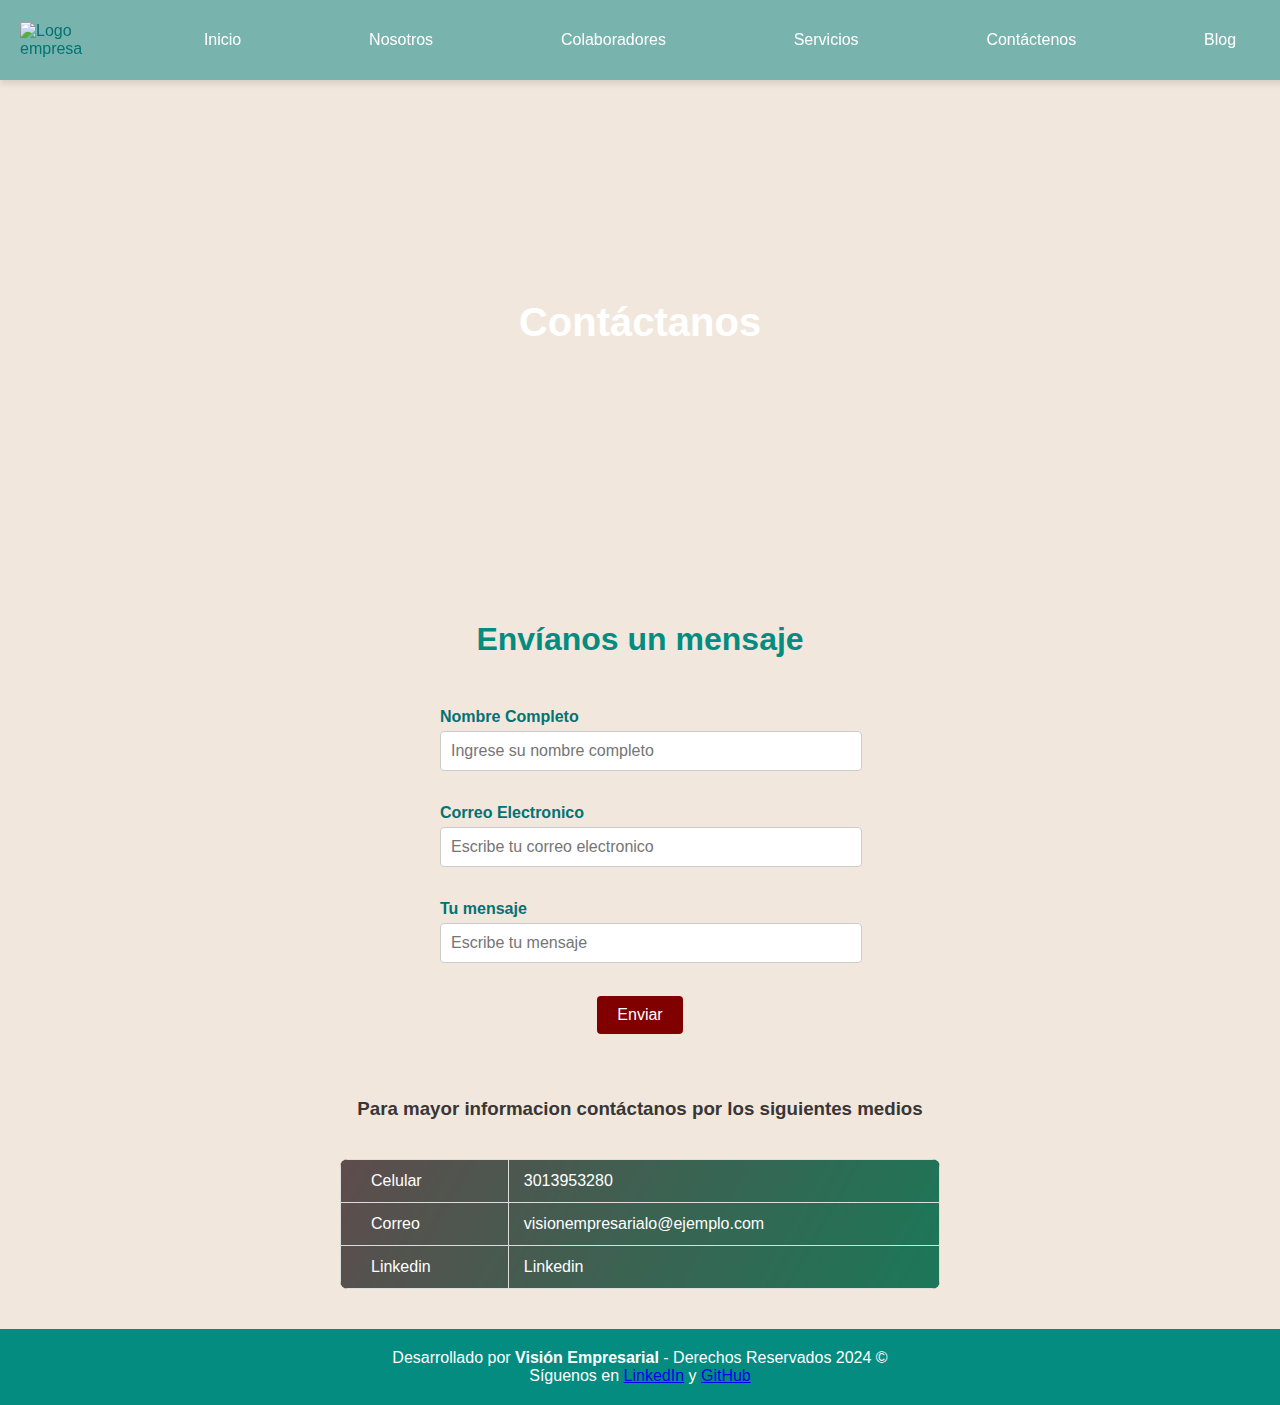
==== HTML/contactenos.html @ 6710968e "initial commit" ====
<!DOCTYPE html>
<html lang="en">
    <head>
        <meta charset="UTF-8">
        <meta name="viewport" content="width=device-width, initial-scale=1.0">
        <title>Vision Empresarial</title>
        <link rel="stylesheet" href="../CSS/contactenos.css">
        <link rel="stylesheet" href="../CSS/estiloglobal.css">
    </head>
    <body>
    
        <nav class="nav">
    
            <img src="../Imagenes/VISIONEMPRESARIAL.png" alt="Logo empresa" class="logo-nav">
            <ul>
                <li><a href="../HTML/index.html">Inicio</a></li>
                <li><a href="../HTML/nosotros.html">Nosotros</a></li>
                <li><a href="../HTML/colaboradores.html">Colaboradores</a></li>
                <li><a href="../HTML/servicios.html">Servicios</a></li>
                <li><a href="../HTML/contactenos.html">Contáctenos</a></li>     
                <li><a href="../HTML/blog.html">Blog</a></li>
            </ul>
        </nav>

        <section class="hero">
            <h2 class="titulo">Contáctanos</h2>
        </section>

        <div class="container">
            <h1>Envíanos un mensaje</h1>
    
            <form id="formularioRegistro">
                <div class="form-control">
                    <label for="nombre">Nombre Completo</label>
                    <input type="text" id="nombre"placeholder="Ingrese su nombre completo"/>
                    <small>Error: El nombre es obligatorio</small>
                </div>
    
                <div class="form-control">
                    <label for="correo">Correo Electronico</label>
                    <input type="email" id="correo" placeholder="Escribe tu correo electronico"/>
                    <small>Error: El correo es obligatorio y debe ser valido</small>
                </div>
    
                <div class="form-control">
                    <label for="mensaje">Tu mensaje</label>
                    <input type="mensaje" id="mensaje" placeholder="Escribe tu mensaje"/>
                    <small>Error: El mensaje enviado contiene errores.</small>
                </div>
                <button type="submit" id="btnEnviar">Enviar</button>
                <p id="mensajeExito">Mensaje enviado exitosamente!</p>
    
            </form>
    
        </div>
        <script src="../JS/contactenos.js"></script>
<main class = "content">
    <h3 class="text-message">Para mayor informacion contáctanos por los siguientes medios</h3>
    <section class = "articles">
        <article class = "post">
            <table class="styled-table">
                <tbody>
                  <tr>
                    <td>Celular</td>
                    <td>3013953280</td>
                  </tr>
                  <tr>
                    <td>Correo</td>
                    <td><a href="mailto:visionempresarialo@ejemplo.com">visionempresarialo@ejemplo.com</a></td>
                  </tr>
                  <tr>
                    <td>Linkedin</td>
                    <td><a href="https://www.linkedin.com/">Linkedin</a></td>
                  </tr>
                </tbody>
              </table>                          
        </article>
       
    

    </section>

</main>
<footer>
    <p>Desarrollado por <strong>Visión Empresarial</strong> - Derechos Reservados 2024 &copy;</p>
    <p>Síguenos en <a href="https://www.linkedin.com" aria-label="LinkedIn de Visión Empresarial" target="_blank">LinkedIn</a> y <a href="https://github.com" aria-label="GitHub de Visión Empresarial" target="_blank">GitHub</a></p>
</footer>
</body>
</html>
---- CSS/contactenos.css ----
.container h1 {
  color: #038C7F;
  text-align: center;
  margin-bottom: 50px;
}
form {
  display: flex;
  flex-direction: column;
  align-items: center;
}

.form-control {
  margin-bottom: 15px;
  width: 100%; 
  max-width: 400px;
}

.form-control label {
  margin-bottom: 5px;
  font-weight: bold;
  display: block;
  text-align: left;
}

.form-control input {
  width: 100%;
  padding: 10px;
  border: 1px solid #ccc;
  border-radius: 4px;
  font-size: 16px;
}

.form-control small {
  color: red;
  visibility: hidden;
}

button {
  padding: 10px 20px;
  background-color: maroon;
  color: #fff;
  border: none;
  border-radius: 4px;
  cursor: pointer;
  font-size: 16px;
  align-self: center;
}

button:hover {
  background-color: #800000;
}

#mensajeExito {
  color: green;
  visibility: hidden;
  text-align: center;
  margin-top: 10px;
}


.hero {
  background-image: url('https://images.pexels.com/photos/6069307/pexels-photo-6069307.jpeg?auto=compress&cs=tinysrgb&w=1260&h=750&dpr=1'); /* Ruta de la imagen de fondo */

}

.hero h2 {
  color: white;
  font-size: 2.5em; 
  margin-bottom: 10px; 
  margin-top: 250px; 
}

.hero p {
  color: rgb(56, 54, 54);
  font-size: 1.6em; 
  font-weight: bold;
}


.articles {
  padding: 20px;
}

.post {
  margin-bottom: 20px;
}

.styled-table {
  width: 100%;
  max-width: 600px; 
  margin: 0 auto; 
  border-collapse: collapse;
  font-size: 16px;
  text-align: left;
  background: linear-gradient(120deg, #5e4c4c, #1b7758); 
  border-radius: 8px; 
  overflow: hidden;
}

.styled-table th, .styled-table td {
  padding: 12px 15px;
  border: 1px solid #ddd;
}

.styled-table th {
  background-color: #f4f4f4;
}

.styled-table td:first-child {
  position: relative;
  padding-left: 30px; 
}

.styled-table td:first-child::before {
  content: '';
  position: absolute;
  left: 10px;
  top: 50%;
  transform: translateY(-50%);
  width: 16px;
  height: 16px;
  background-size: contain;
  background-repeat: no-repeat;
}
.styled-table td{
  color: white;
}

.styled-table td a {
  color: white;
  text-decoration: none;
}

.styled-table td a:hover {
  text-decoration: underline;
}

.text-message{
  color: rgb(56, 54, 54);
  text-align: center;
  margin-top: 20px;
}
---- CSS/estiloglobal.css ----
body {
    font-family: 'Verdana', sans-serif;
    background-color: #F2E7DC;
    color: #027373;
    margin: 0;
    padding: 0;
    height: 100%;
}

header {
    text-align: center;
    background-color: #038C7F;
    padding: 10px 0;
}



.nav {
    background-color: rgba(0, 128, 128, 0.5); 
    position: fixed;  
    top: 0;
    width: 100%;
    display: flex;
    align-items: center; 
    padding: 10px 20px;  
    box-shadow: 0 4px 6px rgba(0, 0, 0, 0.1);
    z-index: 1000; 
    height: 60px;
}


.logo-nav {
    width: 110Px; 
    height: auto;  
    border-radius: 0; 
    margin-right: 10px;
    object-fit: contain; 
    background-color: transparent; 
}
.nav ul {
    list-style: none;
    display: flex;
    justify-content: space-around;
    flex-grow: 1;
    margin: 0;
    padding: 0;
}

.nav li {
    margin: 0 15px;
}

.nav a {
    color: #fff;
    text-decoration: none;
    font-size: 16px;
    padding: 10px;
    transition: background-color 0.3s ease;
}

.nav a:hover {
    background-color: rgba(255, 255, 255, 0.2);  }


footer {
    background-color: #038C7F;
    color: #fff;
    text-align: center;
    padding: 20px;
}

footer p {
    margin: 0;
}

.hero {

    background-size: cover; 
    background-position: center; 
    padding: 50px; 
    color: white; 
    text-align: center; 
    background-position: center top; 
    height: 450px;
    padding-top: 50px; 
    padding-bottom: 100px; 
}
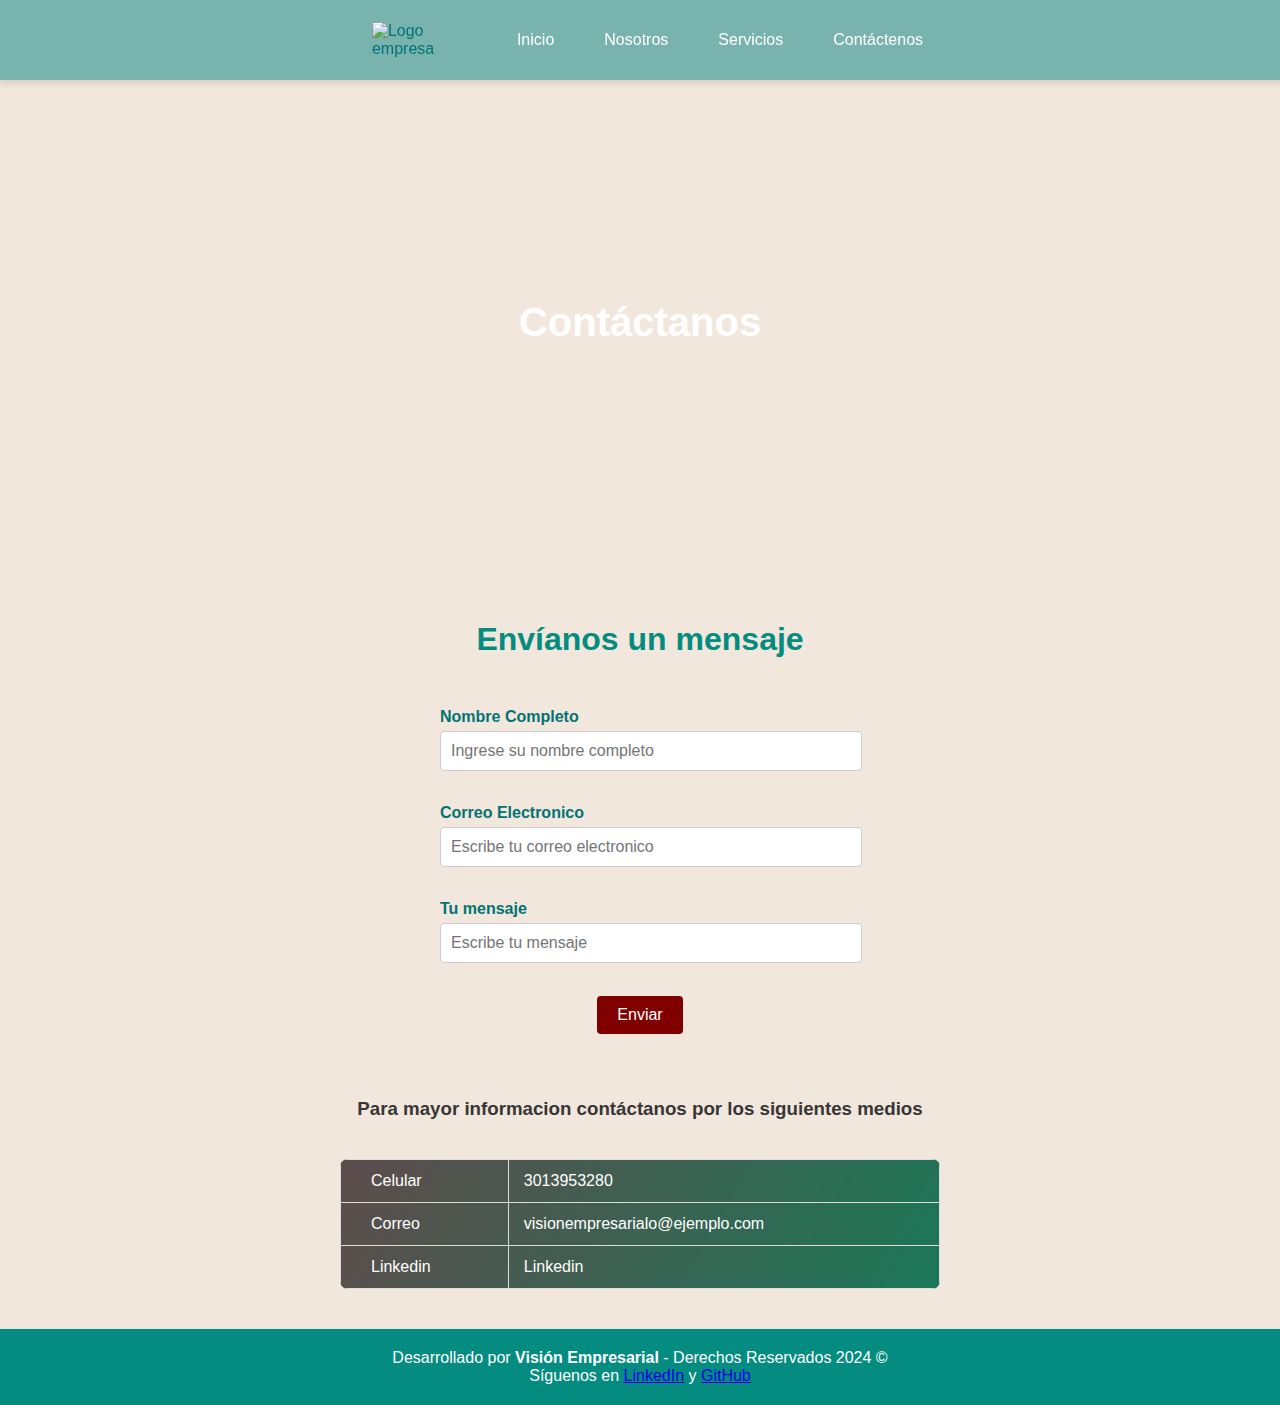
==== commit 4e9f5ada: "salud" ====
--- a/HTML/contactenos.html
+++ b/HTML/contactenos.html
@@ -14,11 +14,10 @@
             <img src="../Imagenes/VISIONEMPRESARIAL.png" alt="Logo empresa" class="logo-nav">
             <ul>
                 <li><a href="../HTML/index.html">Inicio</a></li>
-                <li><a href="../HTML/nosotros.html">Nosotros</a></li>
-                <li><a href="../HTML/colaboradores.html">Colaboradores</a></li>
+                <li><a href="../HTML/nosotros.html">Nosotros</a></li> 
                 <li><a href="../HTML/servicios.html">Servicios</a></li>
                 <li><a href="../HTML/contactenos.html">Contáctenos</a></li>     
-                <li><a href="../HTML/blog.html">Blog</a></li>
+             
             </ul>
         </nav>
 
--- a/CSS/estiloglobal.css
+++ b/CSS/estiloglobal.css
@@ -27,6 +27,7 @@
     box-shadow: 0 4px 6px rgba(0, 0, 0, 0.1);
     z-index: 1000; 
     height: 60px;
+    justify-content: center; /* Centra los elementos en el nav */
 }
 
 
@@ -41,8 +42,6 @@
 .nav ul {
     list-style: none;
     display: flex;
-    justify-content: space-around;
-    flex-grow: 1;
     margin: 0;
     padding: 0;
 }
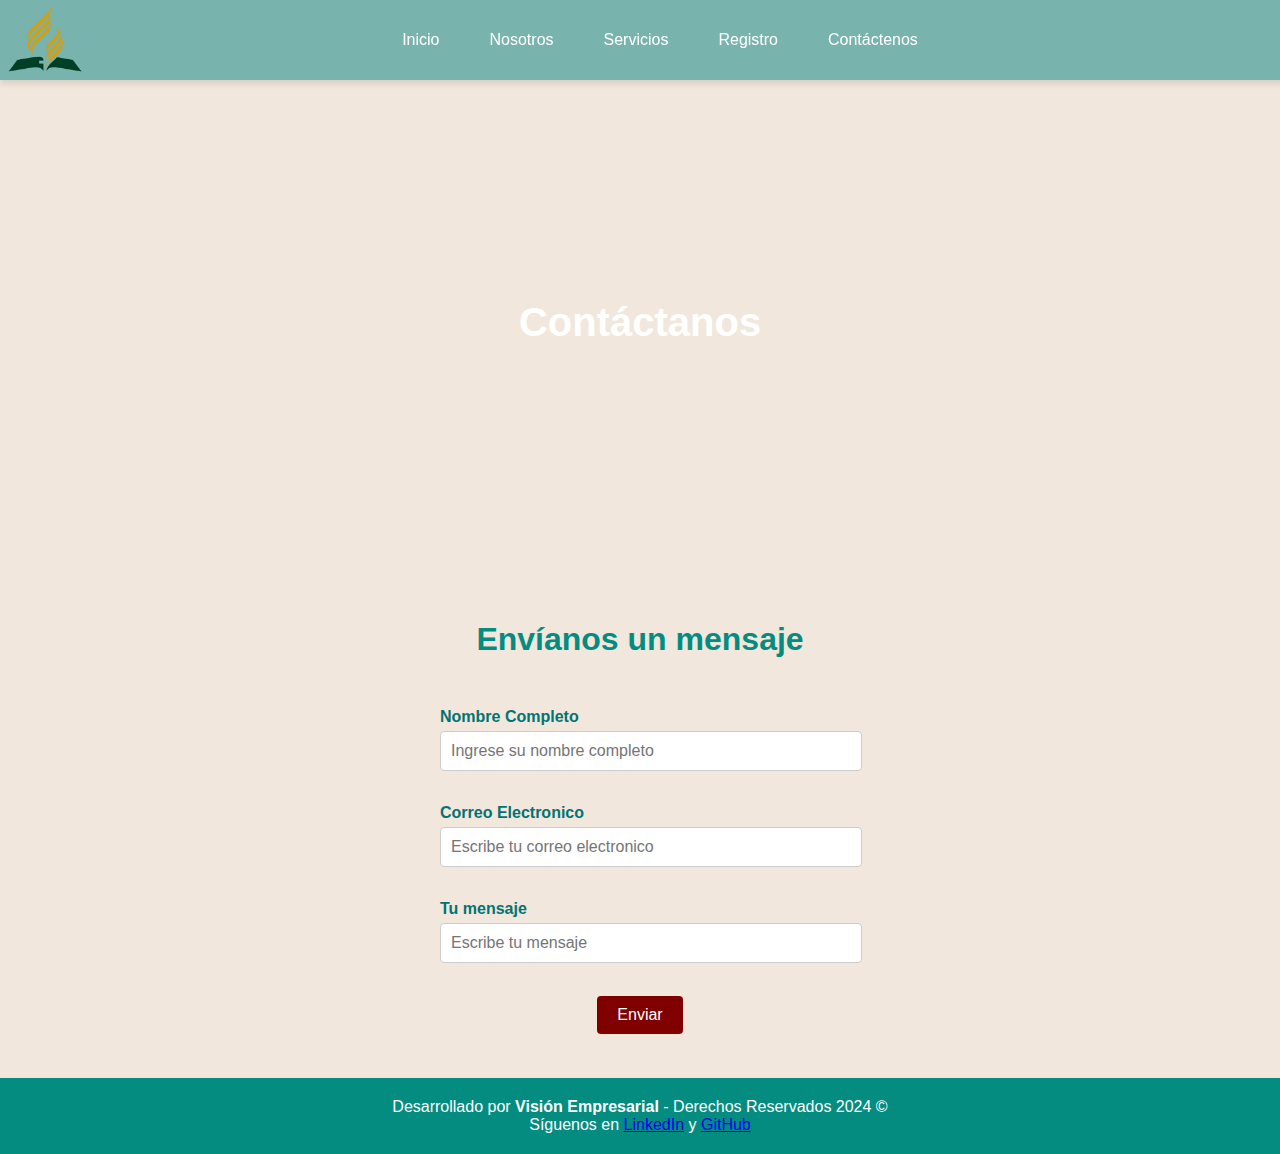
==== commit ab007a56: "adelantos del trabajo" ====
--- a/HTML/contactenos.html
+++ b/HTML/contactenos.html
@@ -6,18 +6,19 @@
         <title>Vision Empresarial</title>
         <link rel="stylesheet" href="../CSS/contactenos.css">
         <link rel="stylesheet" href="../CSS/estiloglobal.css">
+        <link rel="stylesheet" href="../CSS/">
     </head>
     <body>
     
         <nav class="nav">
-    
-            <img src="../Imagenes/VISIONEMPRESARIAL.png" alt="Logo empresa" class="logo-nav">
+
+            <img src="../Imagenes/logo2-removebg-preview.png" alt="Logo empresa" class="logo-nav">
             <ul>
                 <li><a href="../HTML/index.html">Inicio</a></li>
-                <li><a href="../HTML/nosotros.html">Nosotros</a></li> 
-                <li><a href="../HTML/servicios.html">Servicios</a></li>
-                <li><a href="../HTML/contactenos.html">Contáctenos</a></li>     
-             
+                <li><a href="../HTML/nosotros.html">Nosotros</a></li>
+                <li><a href="../HTML/servicios.html">Servicios</a></li>   
+                <li><a href="../HTML/registro.html">Registro</a></li>
+                <li><a href="../HTML/registro.html">Contáctenos</a></li>
             </ul>
         </nav>
 
@@ -53,33 +54,7 @@
     
         </div>
         <script src="../JS/contactenos.js"></script>
-<main class = "content">
-    <h3 class="text-message">Para mayor informacion contáctanos por los siguientes medios</h3>
-    <section class = "articles">
-        <article class = "post">
-            <table class="styled-table">
-                <tbody>
-                  <tr>
-                    <td>Celular</td>
-                    <td>3013953280</td>
-                  </tr>
-                  <tr>
-                    <td>Correo</td>
-                    <td><a href="mailto:visionempresarialo@ejemplo.com">visionempresarialo@ejemplo.com</a></td>
-                  </tr>
-                  <tr>
-                    <td>Linkedin</td>
-                    <td><a href="https://www.linkedin.com/">Linkedin</a></td>
-                  </tr>
-                </tbody>
-              </table>                          
-        </article>
-       
-    
 
-    </section>
-
-</main>
 <footer>
     <p>Desarrollado por <strong>Visión Empresarial</strong> - Derechos Reservados 2024 &copy;</p>
     <p>Síguenos en <a href="https://www.linkedin.com" aria-label="LinkedIn de Visión Empresarial" target="_blank">LinkedIn</a> y <a href="https://github.com" aria-label="GitHub de Visión Empresarial" target="_blank">GitHub</a></p>
--- a/CSS/contactenos.css
+++ b/CSS/contactenos.css
@@ -140,4 +140,19 @@
   color: rgb(56, 54, 54);
   text-align: center;
   margin-top: 20px;
-}+}
+
+.logo-nav {
+  width: 80px;  
+  height: auto;
+  position: absolute;
+  z-index: 3;    
+  top: 5px;  
+  left: 5px; 
+  border-radius: 50%;
+}
+
+.logo-nav {
+  width: 80px !important;
+  height: auto !important;
+}
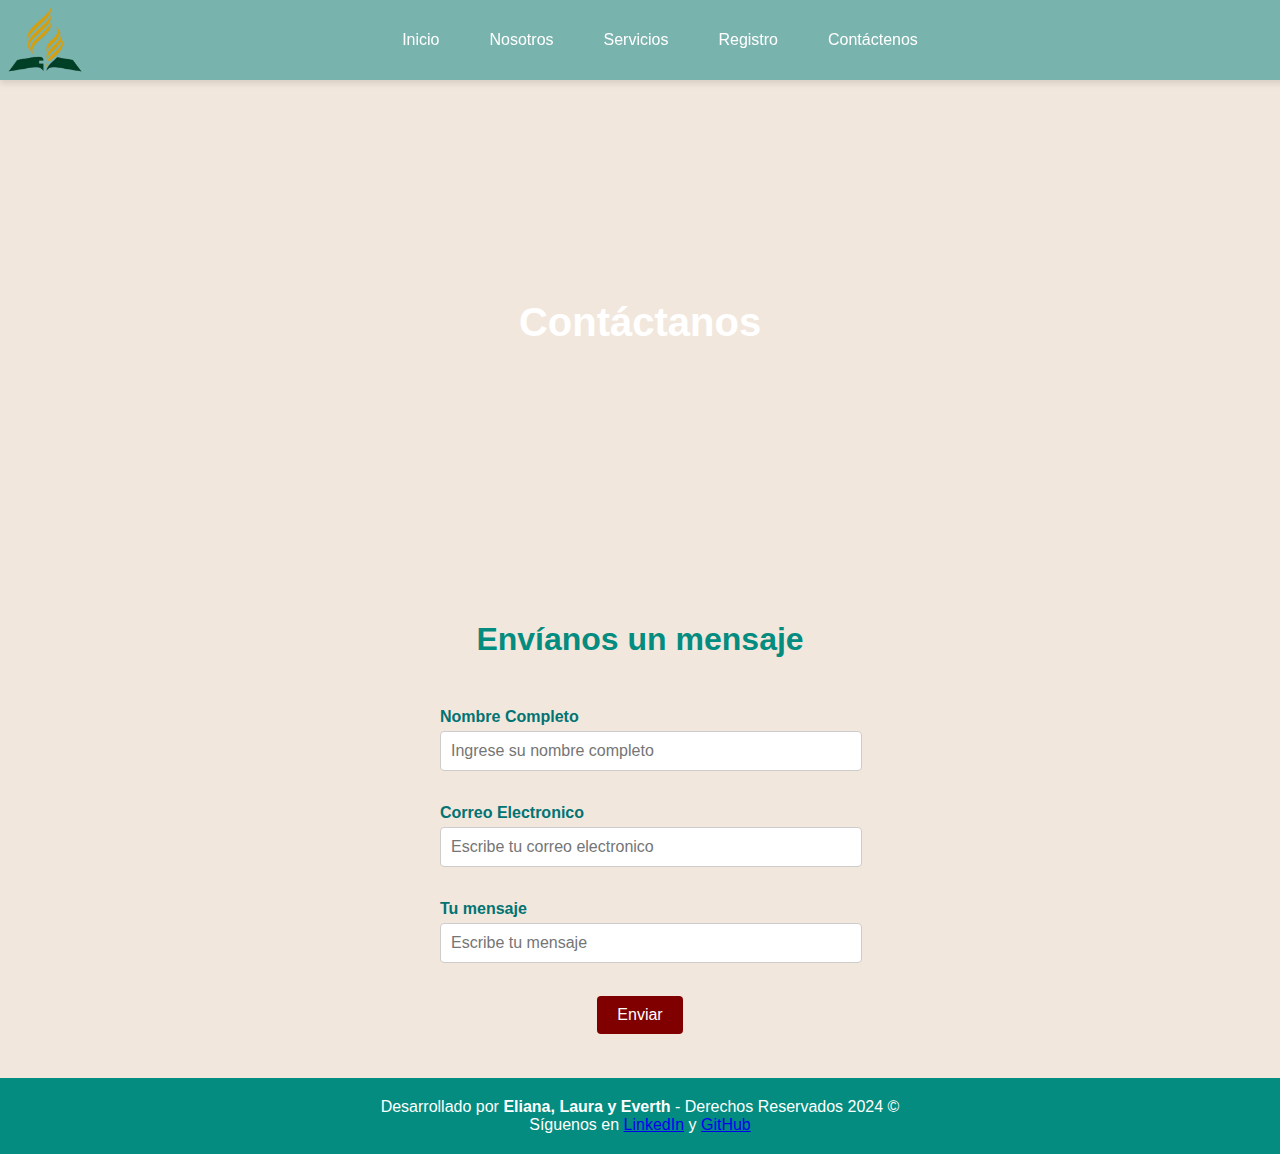
==== commit 3d1933d9: "ajustes index y nosotros" ====
--- a/HTML/contactenos.html
+++ b/HTML/contactenos.html
@@ -56,7 +56,7 @@
         <script src="../JS/contactenos.js"></script>
 
 <footer>
-    <p>Desarrollado por <strong>Visión Empresarial</strong> - Derechos Reservados 2024 &copy;</p>
+    <p>Desarrollado por <strong>Eliana, Laura y Everth</strong> - Derechos Reservados 2024 &copy;</p>
     <p>Síguenos en <a href="https://www.linkedin.com" aria-label="LinkedIn de Visión Empresarial" target="_blank">LinkedIn</a> y <a href="https://github.com" aria-label="GitHub de Visión Empresarial" target="_blank">GitHub</a></p>
 </footer>
 </body>
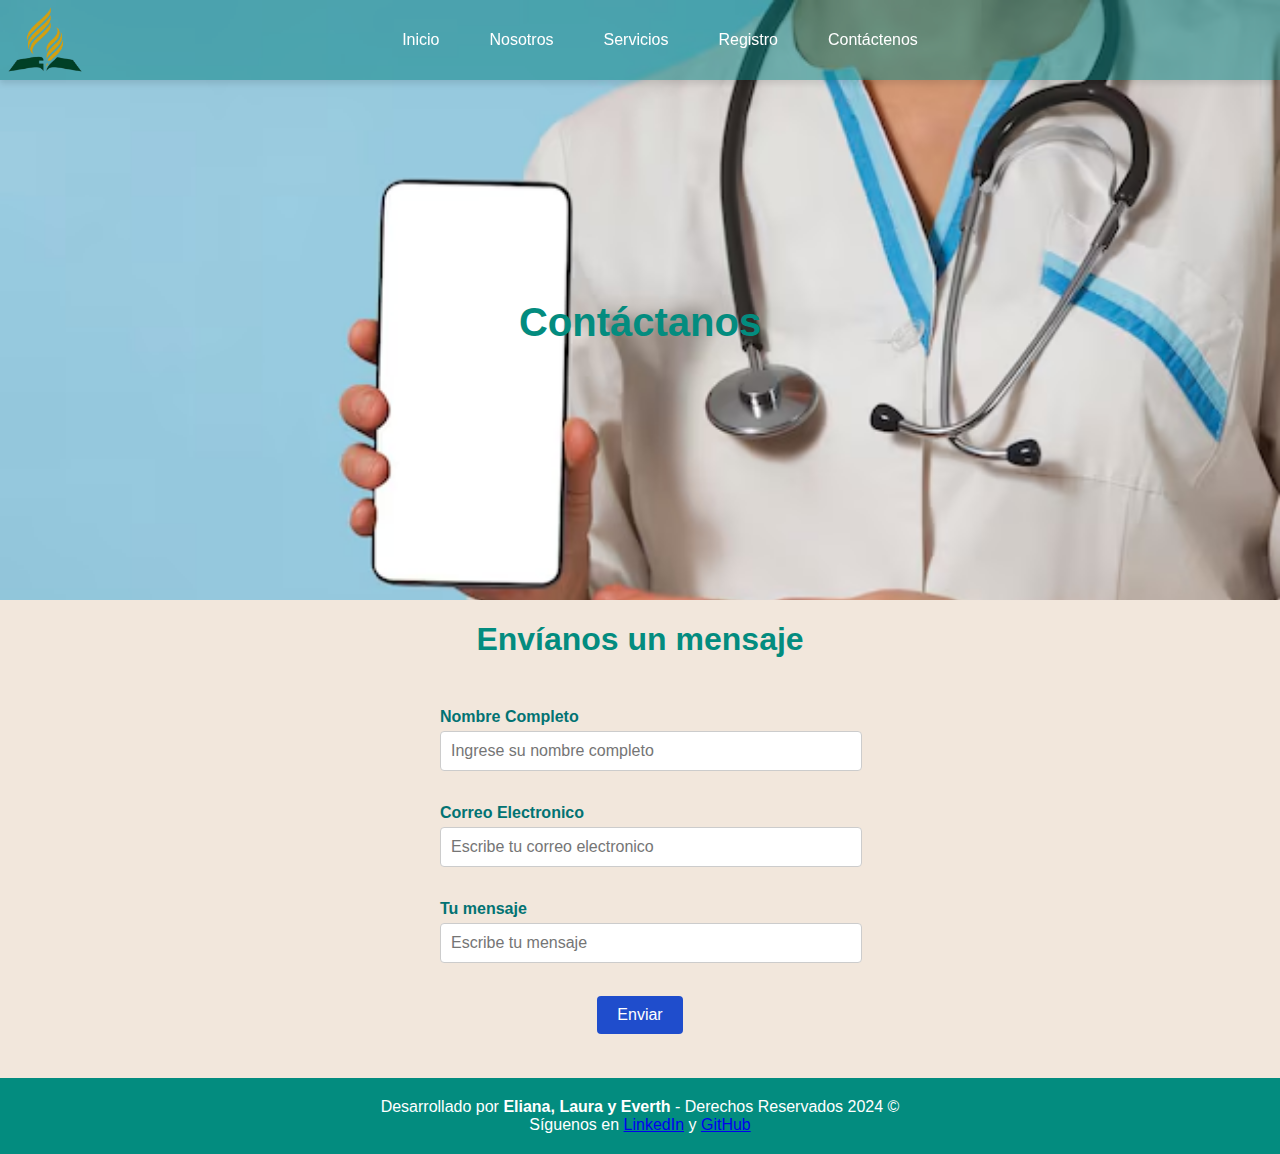
==== commit 96461c20: "ajustes finales" ====
--- a/HTML/contactenos.html
+++ b/HTML/contactenos.html
@@ -17,8 +17,8 @@
                 <li><a href="../HTML/index.html">Inicio</a></li>
                 <li><a href="../HTML/nosotros.html">Nosotros</a></li>
                 <li><a href="../HTML/servicios.html">Servicios</a></li>   
-                <li><a href="../HTML/registro.html">Registro</a></li>
-                <li><a href="../HTML/registro.html">Contáctenos</a></li>
+                <li><a href="http://localhost:3000/">Registro</a></li>
+                <li><a href="../HTML/contactenos.html">Contáctenos</a></li>
             </ul>
         </nav>
 
--- a/CSS/contactenos.css
+++ b/CSS/contactenos.css
@@ -38,7 +38,7 @@
 
 button {
   padding: 10px 20px;
-  background-color: maroon;
+  background-color: #1f4dcc;
   color: #fff;
   border: none;
   border-radius: 4px;
@@ -48,7 +48,7 @@
 }
 
 button:hover {
-  background-color: #800000;
+  background-color: #1f4dcc;
 }
 
 #mensajeExito {
@@ -60,12 +60,12 @@
 
 
 .hero {
-  background-image: url('https://images.pexels.com/photos/6069307/pexels-photo-6069307.jpeg?auto=compress&cs=tinysrgb&w=1260&h=750&dpr=1'); /* Ruta de la imagen de fondo */
+  background-image: url(../Imagenes/doctora-smartphone-doctora-telefono-movil-enfermera-sosteniendo-su-telefono-celular-mano_208024-1345.avif); /* Ruta de la imagen de fondo */
 
 }
 
 .hero h2 {
-  color: white;
+  color: #038C7F;
   font-size: 2.5em; 
   margin-bottom: 10px; 
   margin-top: 250px; 
@@ -93,7 +93,7 @@
   border-collapse: collapse;
   font-size: 16px;
   text-align: left;
-  background: linear-gradient(120deg, #5e4c4c, #1b7758); 
+  background: linear-gradient(120deg, #5e4c4c, #038C7F); 
   border-radius: 8px; 
   overflow: hidden;
 }
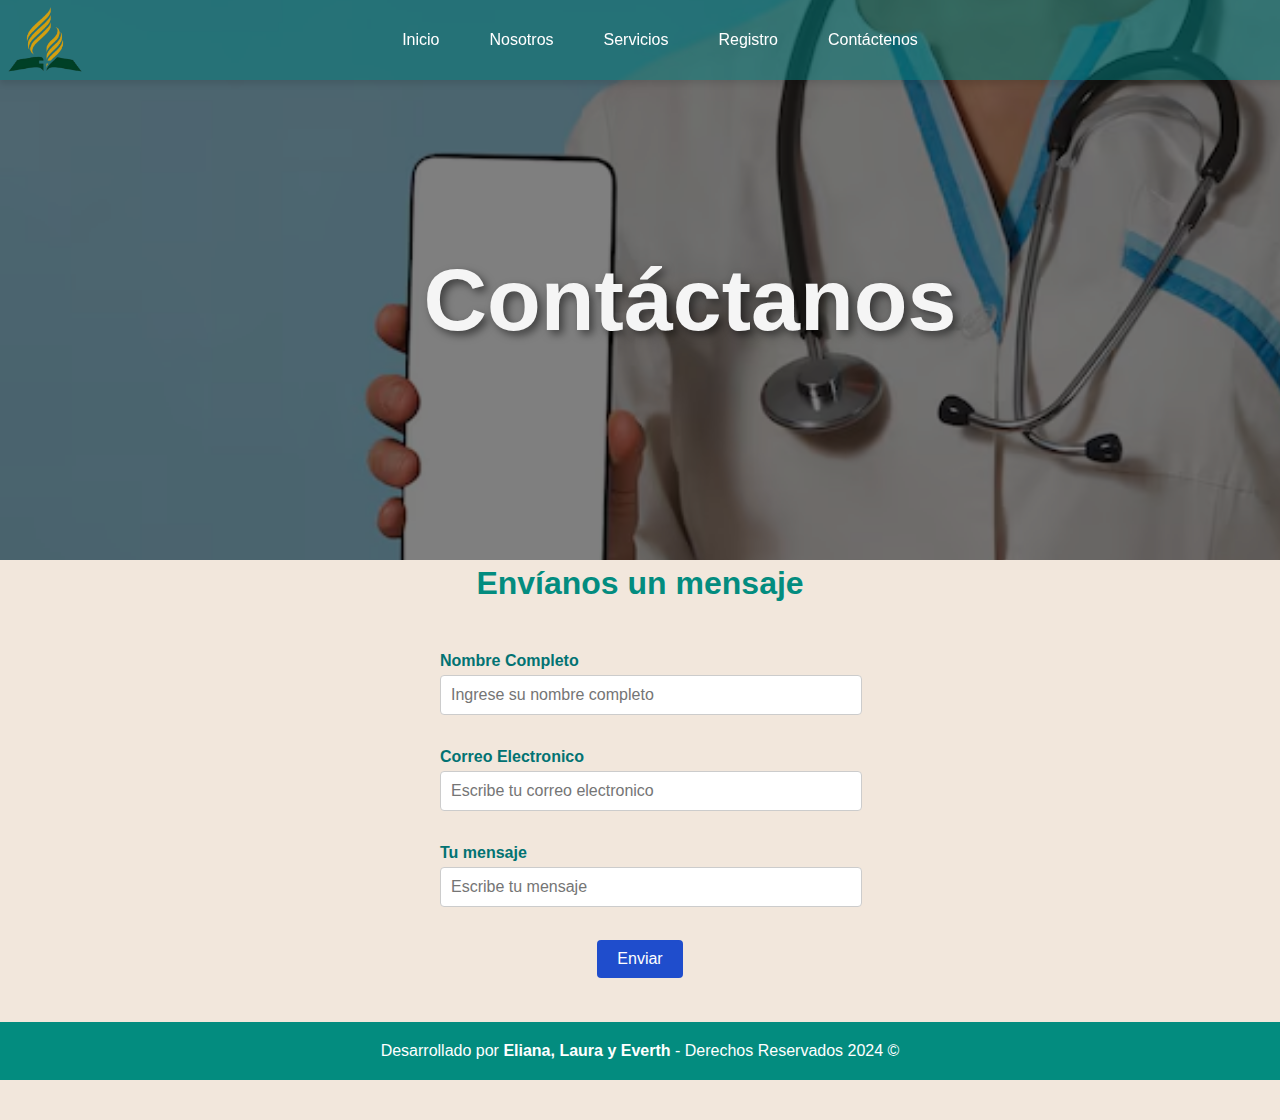
==== commit 731f2a7b: "Correcciones generales" ====
--- a/HTML/contactenos.html
+++ b/HTML/contactenos.html
@@ -1,5 +1,5 @@
 <!DOCTYPE html>
-<html lang="en">
+<html lang="es">
     <head>
         <meta charset="UTF-8">
         <meta name="viewport" content="width=device-width, initial-scale=1.0">
@@ -17,7 +17,7 @@
                 <li><a href="../HTML/index.html">Inicio</a></li>
                 <li><a href="../HTML/nosotros.html">Nosotros</a></li>
                 <li><a href="../HTML/servicios.html">Servicios</a></li>   
-                <li><a href="http://localhost:3000/">Registro</a></li>
+                <li><a href="../HTML/registro.html">Registro</a></li>
                 <li><a href="../HTML/contactenos.html">Contáctenos</a></li>
             </ul>
         </nav>
@@ -57,7 +57,6 @@
 
 <footer>
     <p>Desarrollado por <strong>Eliana, Laura y Everth</strong> - Derechos Reservados 2024 &copy;</p>
-    <p>Síguenos en <a href="https://www.linkedin.com" aria-label="LinkedIn de Visión Empresarial" target="_blank">LinkedIn</a> y <a href="https://github.com" aria-label="GitHub de Visión Empresarial" target="_blank">GitHub</a></p>
 </footer>
 </body>
 </html>--- a/CSS/contactenos.css
+++ b/CSS/contactenos.css
@@ -3,6 +3,7 @@
   color: #038C7F;
   text-align: center;
   margin-bottom: 50px;
+  margin-top: 45px;
 }
 form {
   display: flex;
@@ -61,86 +62,50 @@
 
 .hero {
   background-image: url(../Imagenes/doctora-smartphone-doctora-telefono-movil-enfermera-sosteniendo-su-telefono-celular-mano_208024-1345.avif); /* Ruta de la imagen de fondo */
+  background-size:contain; /* Ajusta la imagen dentro del contenedor */
+  background-position: center;
+  background-repeat: no-repeat; /* Evita que la imagen se repita */
+  height: 120px; /* Reduce la altura */
+  width: 100%; /* Opcional: reduce el ancho */
+  margin: -40px auto; /* Centra el contenedor horizontalmente */
+  position: relative; /* Asegura el posicionamiento para elementos hijos */  
+}
 
+@media (max-width: 768px) {
+  .hero {
+      height: 100px; /* Más pequeño en pantallas pequeñas */
+      width: 90%; /* Ajusta el ancho */
+  }
+}
+
+.hero::before {
+  content: '';
+  position: absolute;
+  top: 0;
+  left: 0;
+  width: 100%;
+  height: 100%;
+  background-color: rgba(0, 0, 0, 0.5); /* Capa negra con 50% de transparencia */
+  z-index: 1; /* Ubica el overlay detrás del contenido */
+}
+
+.titulo {
+  color: whitesmoke;
+  font-size: 5.5em; 
+  z-index: 2;
+  position: absolute;
+  top: 15%; 
+  left: 50%; 
+  transform: translate(-50%, -50%);
+  text-shadow: 4px 4px 8px rgba(0, 0, 0, 0.5);
 }
 
 .hero h2 {
-  color: #038C7F;
-  font-size: 2.5em; 
+  color: whitesmoke;
   margin-bottom: 10px; 
   margin-top: 250px; 
 }
 
-.hero p {
-  color: rgb(56, 54, 54);
-  font-size: 1.6em; 
-  font-weight: bold;
-}
-
-
-.articles {
-  padding: 20px;
-}
-
-.post {
-  margin-bottom: 20px;
-}
-
-.styled-table {
-  width: 100%;
-  max-width: 600px; 
-  margin: 0 auto; 
-  border-collapse: collapse;
-  font-size: 16px;
-  text-align: left;
-  background: linear-gradient(120deg, #5e4c4c, #038C7F); 
-  border-radius: 8px; 
-  overflow: hidden;
-}
-
-.styled-table th, .styled-table td {
-  padding: 12px 15px;
-  border: 1px solid #ddd;
-}
-
-.styled-table th {
-  background-color: #f4f4f4;
-}
-
-.styled-table td:first-child {
-  position: relative;
-  padding-left: 30px; 
-}
-
-.styled-table td:first-child::before {
-  content: '';
-  position: absolute;
-  left: 10px;
-  top: 50%;
-  transform: translateY(-50%);
-  width: 16px;
-  height: 16px;
-  background-size: contain;
-  background-repeat: no-repeat;
-}
-.styled-table td{
-  color: white;
-}
-
-.styled-table td a {
-  color: white;
-  text-decoration: none;
-}
-
-.styled-table td a:hover {
-  text-decoration: underline;
-}
-
-.text-message{
-  color: rgb(56, 54, 54);
-  text-align: center;
-  margin-top: 20px;
-}
 
 .logo-nav {
   width: 80px;  
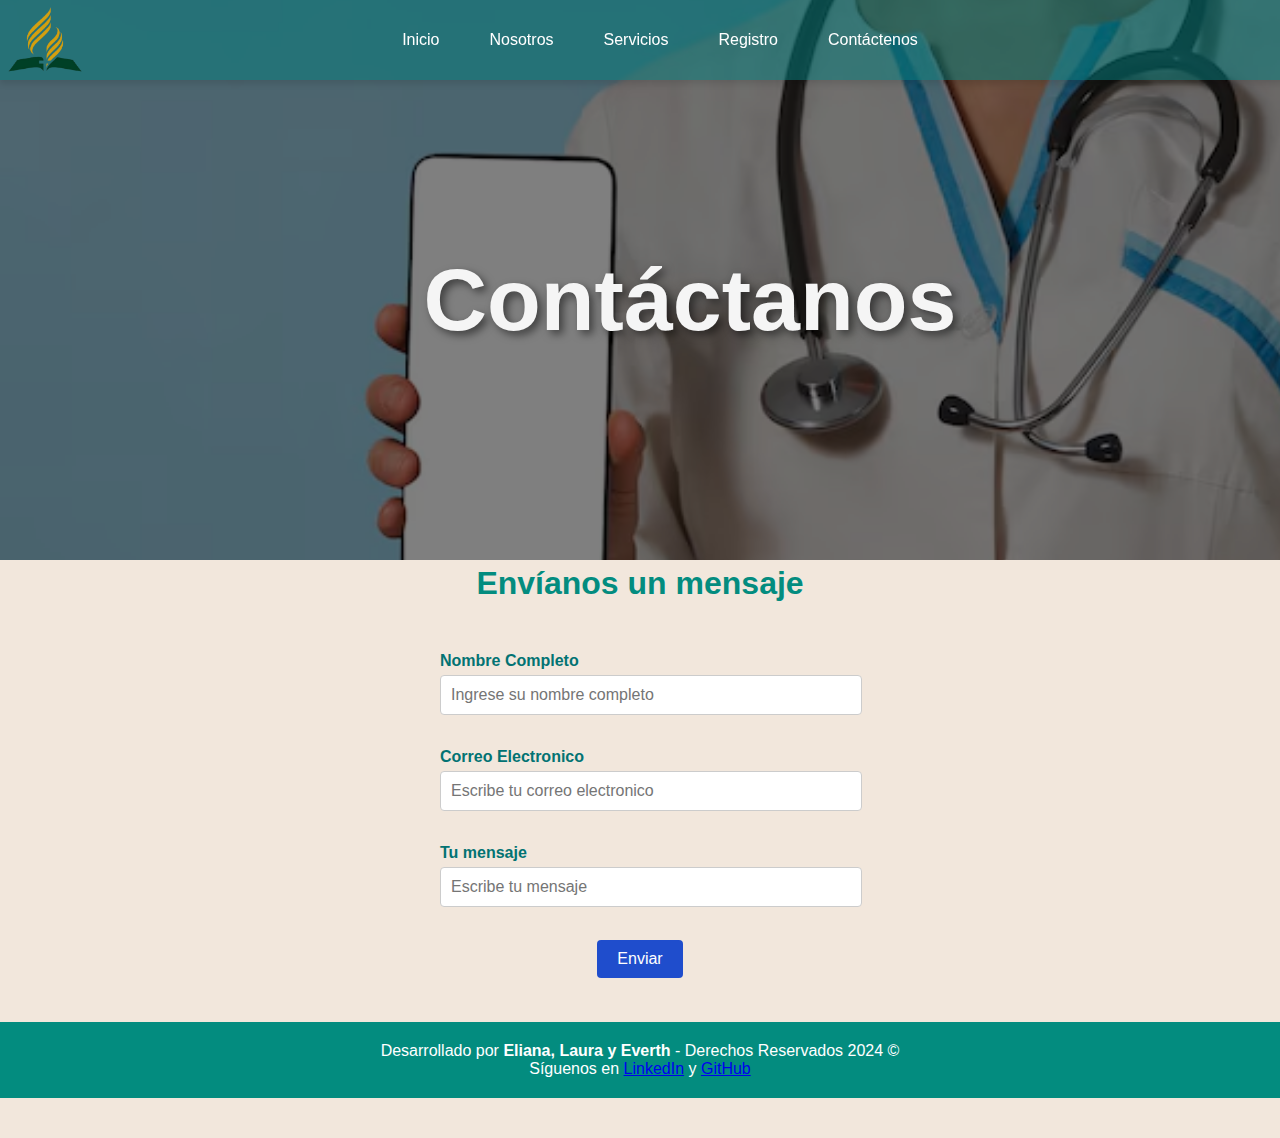
==== commit 5a9de2e9: "ultimos cambios redirigiendo a la pagina de react" ====
--- a/HTML/contactenos.html
+++ b/HTML/contactenos.html
@@ -1,5 +1,5 @@
 <!DOCTYPE html>
-<html lang="es">
+<html lang="en">
     <head>
         <meta charset="UTF-8">
         <meta name="viewport" content="width=device-width, initial-scale=1.0">
@@ -17,8 +17,9 @@
                 <li><a href="../HTML/index.html">Inicio</a></li>
                 <li><a href="../HTML/nosotros.html">Nosotros</a></li>
                 <li><a href="../HTML/servicios.html">Servicios</a></li>   
-                <li><a href="../HTML/registro.html">Registro</a></li>
+                <li><a href="http://localhost:3000/">Registro</a></li>
                 <li><a href="../HTML/contactenos.html">Contáctenos</a></li>
+                
             </ul>
         </nav>
 
@@ -57,6 +58,7 @@
 
 <footer>
     <p>Desarrollado por <strong>Eliana, Laura y Everth</strong> - Derechos Reservados 2024 &copy;</p>
+    <p>Síguenos en <a href="https://www.linkedin.com" aria-label="LinkedIn de Visión Empresarial" target="_blank">LinkedIn</a> y <a href="https://github.com" aria-label="GitHub de Visión Empresarial" target="_blank">GitHub</a></p>
 </footer>
 </body>
 </html>